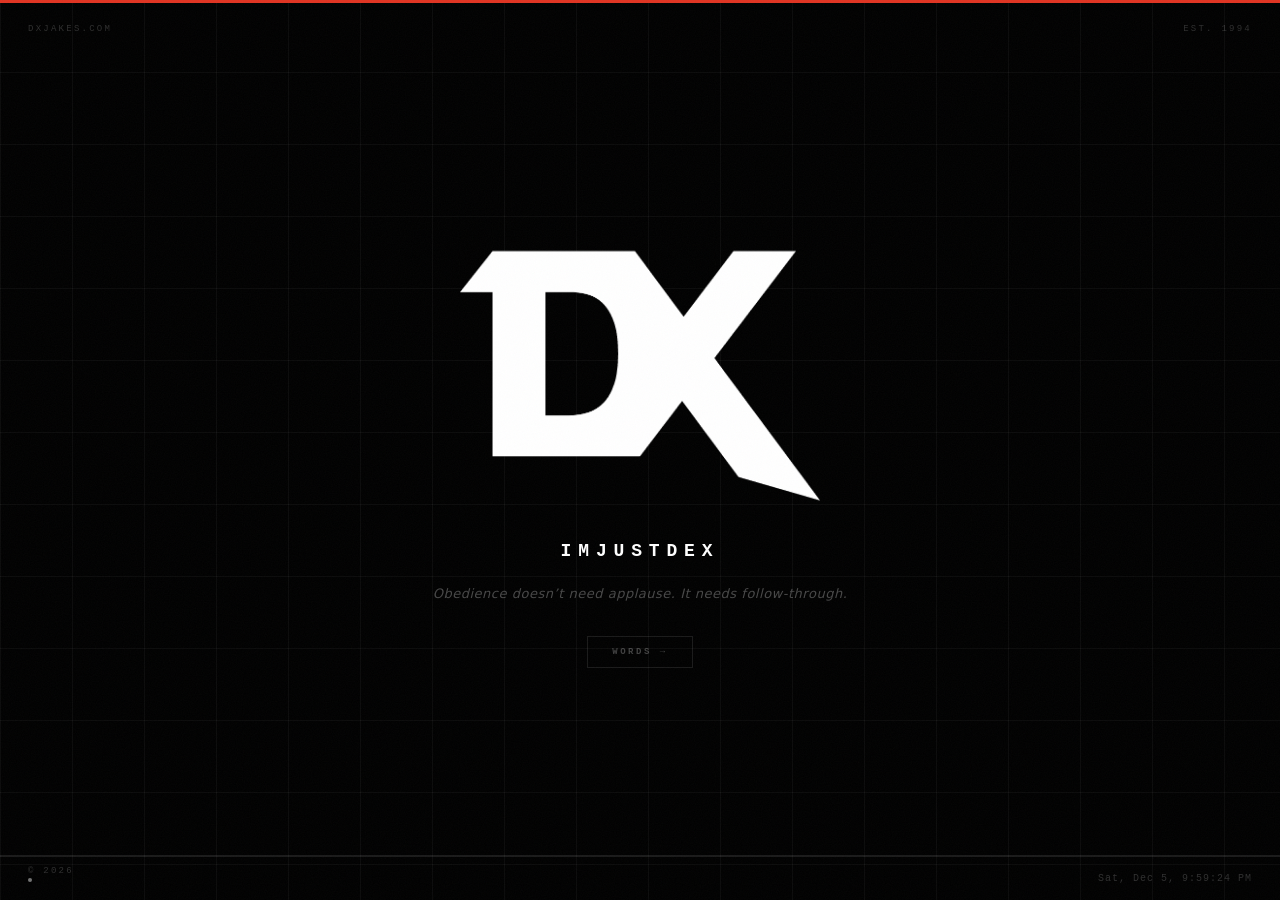
==== index.html @ 4ea54aa9 "Initial commit: dxjakes.com brutalist site" ====
<!DOCTYPE html>
<html lang="en">
<head>
<meta charset="UTF-8">
<meta name="viewport" content="width=device-width, initial-scale=1.0">
<title>DX — Dexter Jakes</title>
<meta name="description" content="Dexter Jakes. Writer. Strategist. Faith-grounded.">

<!-- Favicon -->
<link rel="icon" type="image/png" sizes="32x32" href="/img/favicon-32.png">
<link rel="apple-touch-icon" href="/img/apple-touch-icon.png">

<!-- Open Graph -->
<meta property="og:title" content="DX — Dexter Jakes">
<meta property="og:description" content="Writer. Strategist. Faith-grounded.">
<meta property="og:image" content="https://dxjakes.com/img/og-default.png">
<meta property="og:url" content="https://dxjakes.com">
<meta property="og:type" content="website">
<meta property="og:site_name" content="DX">

<!-- Twitter Card -->
<meta name="twitter:card" content="summary_large_image">
<meta name="twitter:title" content="DX — Dexter Jakes">
<meta name="twitter:description" content="Writer. Strategist. Faith-grounded.">
<meta name="twitter:image" content="https://dxjakes.com/img/og-default.png">

<link rel="stylesheet" href="/css/global.css">
<link rel="stylesheet" href="/css/home.css">
</head>
<body>

<a href="#main" class="skip-link">Skip to content</a>
<div class="accent-top" aria-hidden="true"></div>

<span class="corner c-tl" aria-hidden="true">dxjakes.com</span>
<span class="corner c-tr" aria-hidden="true">Est. 1994</span>
<span class="corner c-bl" aria-hidden="true">&copy; 2026</span>

<div class="wrapper">
  <main class="hero" id="main">

    <div class="logo-wrap entrance e1" role="img" aria-label="DX — Dexter Jakes" ondragstart="return false">
      <img src="/img/logo-dithered.png" alt="" aria-hidden="true">
    </div>

    <div class="identity entrance e2">
      <h1 class="name">ImJustDex</h1>
    </div>

    <div class="tagline-wrap entrance e3" aria-live="polite" aria-atomic="true">
      <p class="tagline" id="tagline"></p>
    </div>

    <a href="/words" class="enter-link entrance e4" aria-label="Read words — essays by Dexter Jakes">Words &rarr;</a>

  </main>

  <footer class="statusbar entrance e5" aria-hidden="true">
    <span class="status-left"><span class="pulse"></span></span>
    <span class="status-clock" id="clock"></span>
  </footer>
</div>


<!-- ── ASTEROIDS EASTER EGG ── -->
<div id="ast-overlay" style="display:none;position:fixed;inset:0;z-index:999;background:#000;align-items:center;justify-content:center;">
  <canvas id="ast-canvas" style="display:block;"></canvas>

  <!-- HUD -->
  <div style="position:absolute;top:16px;left:50%;transform:translateX(-50%);display:flex;flex-direction:column;align-items:center;gap:10px;">
    <div id="ast-hud" style="display:flex;gap:48px;align-items:center;">
      <span style="font-family:'Helvetica Neue',sans-serif;font-size:10px;letter-spacing:0.28em;text-transform:uppercase;color:rgba(255,255,255,0.25);">score &mdash; <b id="ast-score-val" style="color:rgba(255,255,255,0.5)">0</b></span>
      <span style="font-family:'Helvetica Neue',sans-serif;font-size:10px;letter-spacing:0.28em;text-transform:uppercase;color:rgba(255,255,255,0.25);">wave &mdash; <b id="ast-wave-val" style="color:rgba(255,255,255,0.5)">1</b> <span style="opacity:.4">/ 3</span></span>
      <span style="font-family:'Helvetica Neue',sans-serif;font-size:10px;letter-spacing:0.28em;text-transform:uppercase;color:rgba(255,255,255,0.25);">time &mdash; <b id="ast-wavetimer-val" style="color:rgba(255,255,255,0.5)">1:00</b></span>
      <span style="font-family:'Helvetica Neue',sans-serif;font-size:10px;letter-spacing:0.28em;text-transform:uppercase;color:rgba(255,255,255,0.25);">lives &mdash; <b id="ast-lives-val" style="color:rgba(255,255,255,0.5)">3</b></span>
    </div>
    <!-- Health bar -->
    <div id="ast-healthbar-wrap">
      <div style="width:180px;height:3px;background:rgba(255,255,255,0.08);">
        <div id="ast-healthbar" style="height:3px;width:100%;background:#E13422;transition:width 0.15s ease,background 0.3s ease;"></div>
      </div>
    </div>
  </div>

  <!-- Controls -->
  <div id="ast-controls" style="position:absolute;bottom:20px;left:50%;transform:translateX(-50%);text-align:center;font-family:'Helvetica Neue',sans-serif;text-transform:uppercase;white-space:nowrap;display:flex;flex-direction:column;align-items:center;gap:8px;">
    <div style="font-size:9px;letter-spacing:0.25em;color:rgba(255,255,255,0.55);">&larr; &rarr; rotate &nbsp;&middot;&nbsp; &uarr; thrust &nbsp;&middot;&nbsp; &darr; reverse &nbsp;&middot;&nbsp; space shoot &nbsp;&middot;&nbsp; esc exit</div>
    <div style="font-size:8px;letter-spacing:0.15em;color:rgba(255,80,80,0.55);">&DoubleRightArrow; best experienced on desktop or laptop</div>
  </div>

  <!-- Wave banner -->
  <div id="ast-wave-banner" style="display:none;position:absolute;inset:0;align-items:center;justify-content:center;flex-direction:column;gap:12px;pointer-events:none;">
    <p id="ast-wave-banner-text" style="font-family:'Helvetica Neue',sans-serif;font-size:clamp(28px,6vw,72px);font-weight:900;letter-spacing:0.1em;color:#fff;text-transform:uppercase;margin:0;transition:opacity 0.3s;opacity:0;"></p>
    <p id="ast-wave-sub" style="font-family:'Helvetica Neue',sans-serif;font-size:11px;letter-spacing:0.3em;text-transform:uppercase;color:rgba(255,255,255,0.3);margin:0;transition:opacity 0.3s;opacity:0;"></p>
  </div>

  <!-- End screen -->
  <div id="ast-end" style="display:none;position:absolute;inset:0;align-items:center;justify-content:center;flex-direction:column;gap:20px;">
    <p id="ast-end-score" style="font-family:'Helvetica Neue',sans-serif;font-size:11px;letter-spacing:0.3em;text-transform:uppercase;color:rgba(255,255,255,0.3);margin:0;"></p>
    <p id="ast-end-text" style="font-family:'Helvetica Neue',sans-serif;font-size:clamp(16px,3vw,26px);font-weight:900;letter-spacing:0.05em;color:#fff;text-transform:lowercase;line-height:1.4;text-align:center;max-width:500px;padding:0 24px;margin:0;"></p>
    <p style="font-family:'Helvetica Neue',sans-serif;font-size:10px;letter-spacing:0.3em;text-transform:uppercase;color:rgba(255,255,255,0.2);margin:0;">click anywhere to close</p>
  </div>
</div>

<script src="/js/home.js"></script>
<script src="/js/asteroids.js"></script>
</body>
</html>
---- css/global.css ----
/* ══════════════════════════════════════════════
   DX — GLOBAL STYLES
   Shared across all personal site pages
   ══════════════════════════════════════════════ */

*, *::before, *::after { margin: 0; padding: 0; box-sizing: border-box; }

:root {
  --black: #000;
  --white: #fff;
  --red: #E13422;
  --dim: rgba(255,255,255,0.08);
  --muted: rgba(255,255,255,0.22);
  --focus: rgba(225,52,34,0.8);
}

html {
  scroll-behavior: smooth;
  overflow-x: hidden;  /* hidden here, not on body — keeps viewport as scroll container */
}

/* Respect user motion preferences */
@media (prefers-reduced-motion: reduce) {
  *, *::before, *::after {
    animation-duration: 0.01ms !important;
    animation-iteration-count: 1 !important;
    transition-duration: 0.01ms !important;
    scroll-behavior: auto !important;
  }
  html { scroll-behavior: auto; }
}

body {
  min-height: 100vh;
  background: var(--black);
  color: var(--white);
  font-family: system-ui, -apple-system, sans-serif;
  cursor: crosshair;
}

/* ── MONO UTILITY — brutalist functional text ── */
.mono,
.post-date, .post-read, .post-tag,
.entry-date, .entry-tag, .entry-new, .entry-read,
.footer-note, .index-title, .index-meta,
.filter-btn, .share-label, .share-link,
.back-link, .nav-back,
.scripture-ref, .closing strong,
.section-head h2 {
  font-family: 'SF Mono', 'Fira Code', 'Cascadia Code', 'JetBrains Mono', 'Courier New', monospace;
}

/* ── SKIP LINK ── */
.skip-link {
  position: absolute;
  top: -100%;
  left: 16px;
  z-index: 9999;
  padding: 8px 16px;
  background: var(--red);
  color: var(--white);
  font-size: 12px; font-weight: 700;
  letter-spacing: 0.1em; text-transform: uppercase;
  text-decoration: none;
  border-radius: 0 0 3px 3px;
}
.skip-link:focus {
  top: 0;
  outline: none;
}

/* ── SCREEN READER ONLY ── */
.sr-only {
  position: absolute;
  width: 1px; height: 1px;
  padding: 0; margin: -1px;
  overflow: hidden;
  clip: rect(0,0,0,0);
  white-space: nowrap;
  border: 0;
}

/* ── FOCUS VISIBLE ── */
:focus-visible {
  outline: 2px solid var(--focus);
  outline-offset: 3px;
}
/* Remove outline for mouse/touch users */
:focus:not(:focus-visible) {
  outline: none;
}

/* ── GRID OVERLAY ── */
body::after {
  content: '';
  position: fixed; inset: 0; z-index: 0; pointer-events: none;
  background-image:
    linear-gradient(rgba(255,255,255,0.045) 1px, transparent 1px),
    linear-gradient(90deg, rgba(255,255,255,0.045) 1px, transparent 1px);
  background-size: 72px 72px;
}

/* ── FILM GRAIN / NOISE TEXTURE ── */
body::before {
  content: '';
  position: fixed; inset: 0; z-index: 9999; pointer-events: none;
  opacity: 0.035;
  background-image: url("data:image/svg+xml,%3Csvg viewBox='0 0 256 256' xmlns='http://www.w3.org/2000/svg'%3E%3Cfilter id='n'%3E%3CfeTurbulence type='fractalNoise' baseFrequency='0.85' numOctaves='4' stitchTiles='stitch'/%3E%3C/filter%3E%3Crect width='100%25' height='100%25' filter='url(%23n)'/%3E%3C/svg%3E");
  background-size: 256px 256px;
}

/* ── TOP ACCENT ── */
.accent-top {
  position: fixed; top: 0; left: 0; right: 0; height: 3px;
  background: var(--red); z-index: 100;
  animation: accentBreathe 6s ease-in-out infinite;
}

@keyframes accentBreathe {
  0%, 100% { opacity: 1; }
  50% { opacity: 0.45; }
}

/* ── CORNER LABELS ── */
.corner {
  position: fixed; z-index: 10;
  font-size: 9px; letter-spacing: 0.25em; text-transform: uppercase;
  color: rgba(255,255,255,0.18); font-weight: 400;
  mix-blend-mode: normal;
  font-family: 'SF Mono', 'Fira Code', 'Cascadia Code', 'JetBrains Mono', 'Courier New', monospace;
}
.c-tl { top: 24px; left: 28px; }
.c-tr { top: 24px; right: 28px; }
.c-bl { bottom: 24px; left: 28px; }
.c-br { bottom: 24px; right: 28px; }

/* ── NAV (inner pages) ── */
.nav {
  position: fixed; top: 3px; left: 0; right: 0; z-index: 50;
  display: flex; align-items: center; justify-content: space-between;
  padding: 18px 28px;
  background: rgba(0,0,0,0.95);
}
.nav-logo { display: block; width: 30px; opacity: 0.75; transition: opacity 0.2s; text-decoration: none; }
.nav-logo:hover { opacity: 1; }
.nav-logo img { width: 100%; display: block; }
.nav-back {
  font-size: 9px; letter-spacing: 0.2em; text-transform: uppercase;
  color: rgba(255,255,255,0.25); text-decoration: none;
  transition: none; cursor: crosshair;
}
.nav-back:hover, .nav-back:focus-visible { color: rgba(255,255,255,0.7); }

/* ── PULSE DOT ── */
.pulse-dot,
.pulse {
  display: inline-block; width: 4px; height: 4px;
  background: rgba(255,255,255,0.45); border-radius: 50%;
  animation: pulse 3.6s ease-in-out infinite;
}

@keyframes pulse {
  0%, 100% { opacity: 1; transform: scale(1); }
  50% { opacity: 0.2; transform: scale(0.5); }
}

/* ── PAGE TRANSITIONS ── */
@keyframes fadeIn {
  from { opacity: 0; }
  to { opacity: 1; }
}

.wrapper { animation: fadeIn 0.4s ease-out both; }

/* ── READING PROGRESS (nav-anchored) ── */
.nav-progress {
  position: absolute; bottom: -3px; left: 0; right: 0;
  height: 3px; background: rgba(255,255,255,0.03);
  pointer-events: none;
}
.nav-progress-bar {
  height: 100%; width: 0%;
  background: #fff;
  /* no shadow — hard edge */
  will-change: width;
}

/* ── FOOTER ── */
.page-footer {
  margin-top: 80px; padding-top: 28px;
  border-top: 2px solid rgba(255,255,255,0.1);
  display: flex; align-items: center; justify-content: space-between;
}
.footer-note {
  font-size: 9px; letter-spacing: 0.2em; text-transform: uppercase;
  color: rgba(255,255,255,0.15);
}

/* ── SUBSCRIBE / CTA LINKS ── */
.subscribe-link {
  font-size: 9px; letter-spacing: 0.2em; text-transform: uppercase;
  color: rgba(255,255,255,0.35); text-decoration: none;
  transition: none;
  padding: 6px 14px;
  border: 1px solid rgba(255,255,255,0.1);
}
.subscribe-link:hover,
.subscribe-link:focus-visible {
  color: var(--white);
  border-color: var(--red);
  background: rgba(225,52,34,0.08);
}

/* ── SHARE BAR ── */
.share-bar {
  display: flex; align-items: center; gap: 16px;
  margin-top: 48px; padding-top: 24px;
  border-top: 2px solid rgba(255,255,255,0.1);
}
.share-label {
  font-size: 8px; letter-spacing: 0.25em; text-transform: uppercase;
  color: rgba(255,255,255,0.2);
}
.share-link {
  font-size: 9px; letter-spacing: 0.15em; text-transform: uppercase;
  color: rgba(255,255,255,0.3); text-decoration: none;
  transition: none;
}
.share-link:hover, .share-link:focus-visible { color: var(--white); }

/* Copy button — styled to match share links */
button.share-link {
  background: none; border: none; cursor: crosshair;
  font-family: inherit; padding: 0;
}

/* ── SCROLL-TRIGGERED SECTION REVEALS ── */
.reveal {
  opacity: 0;
  transform: translateY(6px);
  transition: opacity 0.6s ease-out, transform 0.6s ease-out;
}
.reveal.visible {
  opacity: 1;
  transform: translateY(0);
}

/* ── TERMINAL STATUS BAR ── */
.status-bar {
  position: fixed; bottom: 0; left: 0; right: 0; z-index: 200;
  display: flex; align-items: center; justify-content: space-between;
  padding: 8px 28px;
  background: rgba(0,0,0,0.95);
  border-top: 1px solid rgba(255,255,255,0.06);
  font-family: 'Courier New', monospace;
  font-size: 10px; letter-spacing: 0.08em;
  color: rgba(255,255,255,0.3);
  pointer-events: none;
  transition: opacity 0.3s;
}
.status-bar-section { color: rgba(255,255,255,0.45); }
.status-bar-meta { color: rgba(255,255,255,0.18); font-size: 9px; letter-spacing: 0.1em; }
.status-bar-time { color: var(--red); opacity: 0.6; }
.status-bar-keys {
  font-size: 9px; letter-spacing: 0.12em;
  color: rgba(255,255,255,0.15);
}
.status-bar-keys kbd {
  display: inline-block; padding: 1px 5px;
  border: 1px solid rgba(255,255,255,0.12);
  border-radius: 2px; margin: 0 2px;
  font-family: inherit; font-size: inherit;
}
---- css/home.css ----
/* ══════════════════════════════════════════════
   DX — HOMEPAGE
   ══════════════════════════════════════════════ */

/* ── LAYOUT ── */
.wrapper {
  position: relative; z-index: 1;
  min-height: 100vh;
  display: flex; flex-direction: column;
}

/* ── HERO ── */
.hero {
  flex: 1;
  display: flex; flex-direction: column;
  align-items: center; justify-content: center;
  padding: 40px 24px 20px;
  position: relative;
}

/* ── LOGO ── */
.logo-wrap {
  position: relative;
  width: min(360px, 60vw);
  margin-bottom: 24px;
  cursor: pointer;
  user-select: none;
  -webkit-user-select: none;
}

.logo-wrap img {
  width: 100%; height: auto; display: block;
  mix-blend-mode: normal;
  transition: transform 0.25s ease, opacity 0.25s ease;
}

.logo-wrap:hover img {
  opacity: 0.9;
  transform: translateY(-6px) scale(1.02);
}

/* ── HORIZONTAL RULE ── */
.divider {
  width: min(480px, 72vw);
  margin: 52px auto 48px;
  display: flex; align-items: center; gap: 16px;
}
.divider::before, .divider::after {
  content: ''; flex: 1; height: 1px;
  background: linear-gradient(90deg, transparent, rgba(255,255,255,0.15), transparent);
}
.divider-text {
  font-size: 8px; letter-spacing: 0.35em; text-transform: uppercase;
  color: rgba(255,255,255,0.2); white-space: nowrap;
}

/* ── IDENTITY BLOCK ── */
.identity {
  text-align: center;
  margin-bottom: 24px;
}
.name {
  font-size: clamp(14px, 2vw, 18px);
  font-weight: 900;
  letter-spacing: 0.38em;
  text-transform: uppercase;
  line-height: 1;
  font-family: 'SF Mono', 'Fira Code', 'Cascadia Code', 'JetBrains Mono', 'Courier New', monospace;
}

/* ── ENTER LINK (centered) ── */
.enter-link {
  margin-top: 32px;
  font-size: 9px; font-weight: 700;
  letter-spacing: 0.28em; text-transform: uppercase;
  color: rgba(255,255,255,0.25);
  text-decoration: none;
  transition: none;
  cursor: crosshair;
  padding: 10px 24px;
  border: 1px solid rgba(255,255,255,0.1);
  font-family: 'SF Mono', 'Fira Code', 'Cascadia Code', 'JetBrains Mono', 'Courier New', monospace;
}
.enter-link:hover,
.enter-link:focus-visible {
  color: var(--white);
  border-color: var(--red);
  background: rgba(225,52,34,0.06);
}

/* ── ROTATING TAGLINE ── */
.tagline-wrap {
  text-align: center;
  margin-bottom: 0;
  min-height: 20px;
}
.tagline {
  font-size: clamp(11px, 1.4vw, 13px);
  font-style: italic;
  letter-spacing: 0.04em;
  color: rgba(255,255,255,0.28);
  line-height: 1.6;
  margin: 0;
  transition: opacity 0.8s ease;
}

/* ── STATUS BAR ── */
.statusbar {
  position: relative; z-index: 1;
  border-top: 2px solid rgba(255,255,255,0.1);
  display: flex; align-items: center; justify-content: space-between;
  padding: 16px 28px;
}

.status-left, .status-right {
  font-size: 9px; letter-spacing: 0.2em; text-transform: uppercase;
  color: rgba(255,255,255,0.14);
}

.status-clock {
  font-family: 'Courier New', monospace;
  font-size: 10px; letter-spacing: 0.1em;
  color: rgba(255,255,255,0.18);
}

/* ── ENTRANCE STAGGER ── */
.entrance {
  opacity: 0;
  transform: translateY(8px);
  animation: entranceFade 0.6s ease-out forwards;
}
@keyframes entranceFade {
  to { opacity: 1; transform: translateY(0); }
}
.e1 { animation-delay: 0.1s; }
.e2 { animation-delay: 0.3s; }
.e3 { animation-delay: 0.55s; }
.e4 { animation-delay: 0.75s; }
.e5 { animation-delay: 0.95s; }

/* ── RESPONSIVE ── */

/* Short viewports — tighten everything to stay above the fold */
@media (max-height: 700px) {
  .hero { padding: 24px 24px 12px; }
  .logo-wrap { width: min(260px, 50vw); margin-bottom: 16px; }
  .identity { margin-bottom: 16px; }
  .tagline-wrap { min-height: 16px; }
  .enter-link { margin-top: 20px; }
  .statusbar { padding: 10px 28px; }
}

@media (max-height: 500px) {
  .logo-wrap { width: min(180px, 40vw); margin-bottom: 12px; }
  .identity { margin-bottom: 10px; }
  .enter-link { margin-top: 14px; }
}

/* Narrow screens */
@media (max-width: 560px) {
  .c-tr, .c-bl { display: none; }
  .logo-wrap { width: min(280px, 65vw); }
}

/* Very small phones */
@media (max-width: 380px) {
  .hero { padding: 28px 16px 12px; }
  .logo-wrap { width: min(220px, 70vw); }
  .corner { font-size: 7px; }
}
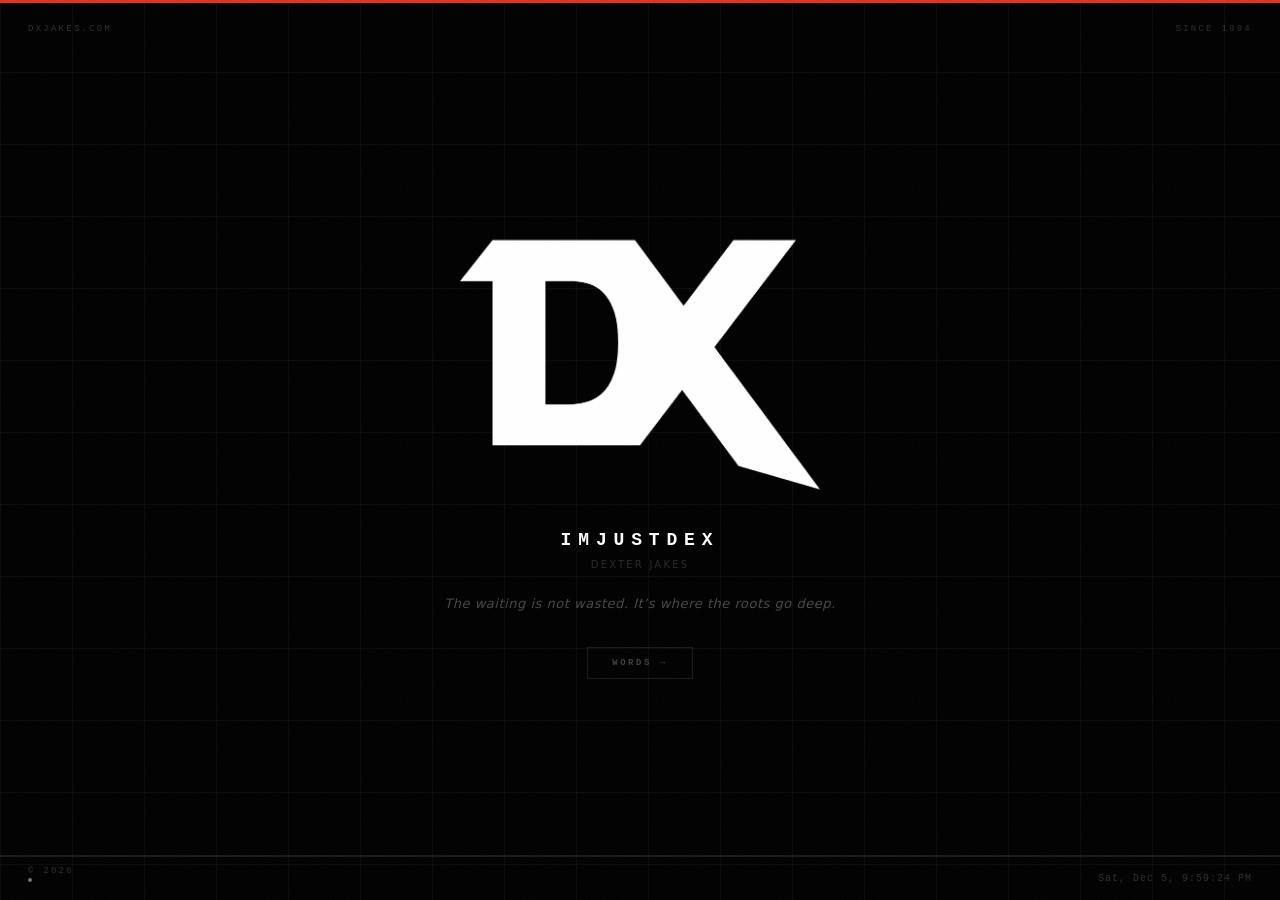
==== commit 5e3528bc: "Tuning pass — resolve name system, sharpen metadata, author every micro-text - Integrate 'Dexter Jak" ====
--- a/index.html
+++ b/index.html
@@ -4,7 +4,7 @@
 <meta charset="UTF-8">
 <meta name="viewport" content="width=device-width, initial-scale=1.0">
 <title>DX — Dexter Jakes</title>
-<meta name="description" content="Dexter Jakes. Writer. Strategist. Faith-grounded.">
+<meta name="description" content="Faith, weight, and the words that carry both.">
 
 <!-- Favicon -->
 <link rel="icon" type="image/png" sizes="32x32" href="/img/favicon-32.png">
@@ -12,7 +12,7 @@
 
 <!-- Open Graph -->
 <meta property="og:title" content="DX — Dexter Jakes">
-<meta property="og:description" content="Writer. Strategist. Faith-grounded.">
+<meta property="og:description" content="Faith, weight, and the words that carry both.">
 <meta property="og:image" content="https://dxjakes.com/img/og-default.png">
 <meta property="og:url" content="https://dxjakes.com">
 <meta property="og:type" content="website">
@@ -21,7 +21,7 @@
 <!-- Twitter Card -->
 <meta name="twitter:card" content="summary_large_image">
 <meta name="twitter:title" content="DX — Dexter Jakes">
-<meta name="twitter:description" content="Writer. Strategist. Faith-grounded.">
+<meta name="twitter:description" content="Faith, weight, and the words that carry both.">
 <meta name="twitter:image" content="https://dxjakes.com/img/og-default.png">
 
 <link rel="stylesheet" href="/css/global.css">
@@ -33,7 +33,7 @@
 <div class="accent-top" aria-hidden="true"></div>
 
 <span class="corner c-tl" aria-hidden="true">dxjakes.com</span>
-<span class="corner c-tr" aria-hidden="true">Est. 1994</span>
+<span class="corner c-tr" aria-hidden="true">Since 1994</span>
 <span class="corner c-bl" aria-hidden="true">&copy; 2026</span>
 
 <div class="wrapper">
@@ -45,10 +45,11 @@
 
     <div class="identity entrance e2">
       <h1 class="name">ImJustDex</h1>
+      <p class="author-mark">Dexter Jakes</p>
     </div>
 
     <div class="tagline-wrap entrance e3" aria-live="polite" aria-atomic="true">
-      <p class="tagline" id="tagline"></p>
+      <p class="tagline" id="tagline">Most of what matters will never be measured.</p>
     </div>
 
     <a href="/words" class="enter-link entrance e4" aria-label="Read words — essays by Dexter Jakes">Words &rarr;</a>
@@ -98,7 +99,7 @@
   <div id="ast-end" style="display:none;position:absolute;inset:0;align-items:center;justify-content:center;flex-direction:column;gap:20px;">
     <p id="ast-end-score" style="font-family:'Helvetica Neue',sans-serif;font-size:11px;letter-spacing:0.3em;text-transform:uppercase;color:rgba(255,255,255,0.3);margin:0;"></p>
     <p id="ast-end-text" style="font-family:'Helvetica Neue',sans-serif;font-size:clamp(16px,3vw,26px);font-weight:900;letter-spacing:0.05em;color:#fff;text-transform:lowercase;line-height:1.4;text-align:center;max-width:500px;padding:0 24px;margin:0;"></p>
-    <p style="font-family:'Helvetica Neue',sans-serif;font-size:10px;letter-spacing:0.3em;text-transform:uppercase;color:rgba(255,255,255,0.2);margin:0;">click anywhere to close</p>
+    <p style="font-family:'Helvetica Neue',sans-serif;font-size:10px;letter-spacing:0.3em;text-transform:uppercase;color:rgba(255,255,255,0.2);margin:0;">click anywhere to return</p>
   </div>
 </div>
 
--- a/css/home.css
+++ b/css/home.css
@@ -66,6 +66,15 @@
   text-transform: uppercase;
   line-height: 1;
   font-family: 'SF Mono', 'Fira Code', 'Cascadia Code', 'JetBrains Mono', 'Courier New', monospace;
+}
+.author-mark {
+  margin-top: 10px;
+  font-size: 10px;
+  font-weight: 400;
+  letter-spacing: 0.22em;
+  text-transform: uppercase;
+  color: rgba(255,255,255,0.16);
+  font-family: system-ui, -apple-system, sans-serif;
 }
 
 /* ── ENTER LINK (centered) ── */
